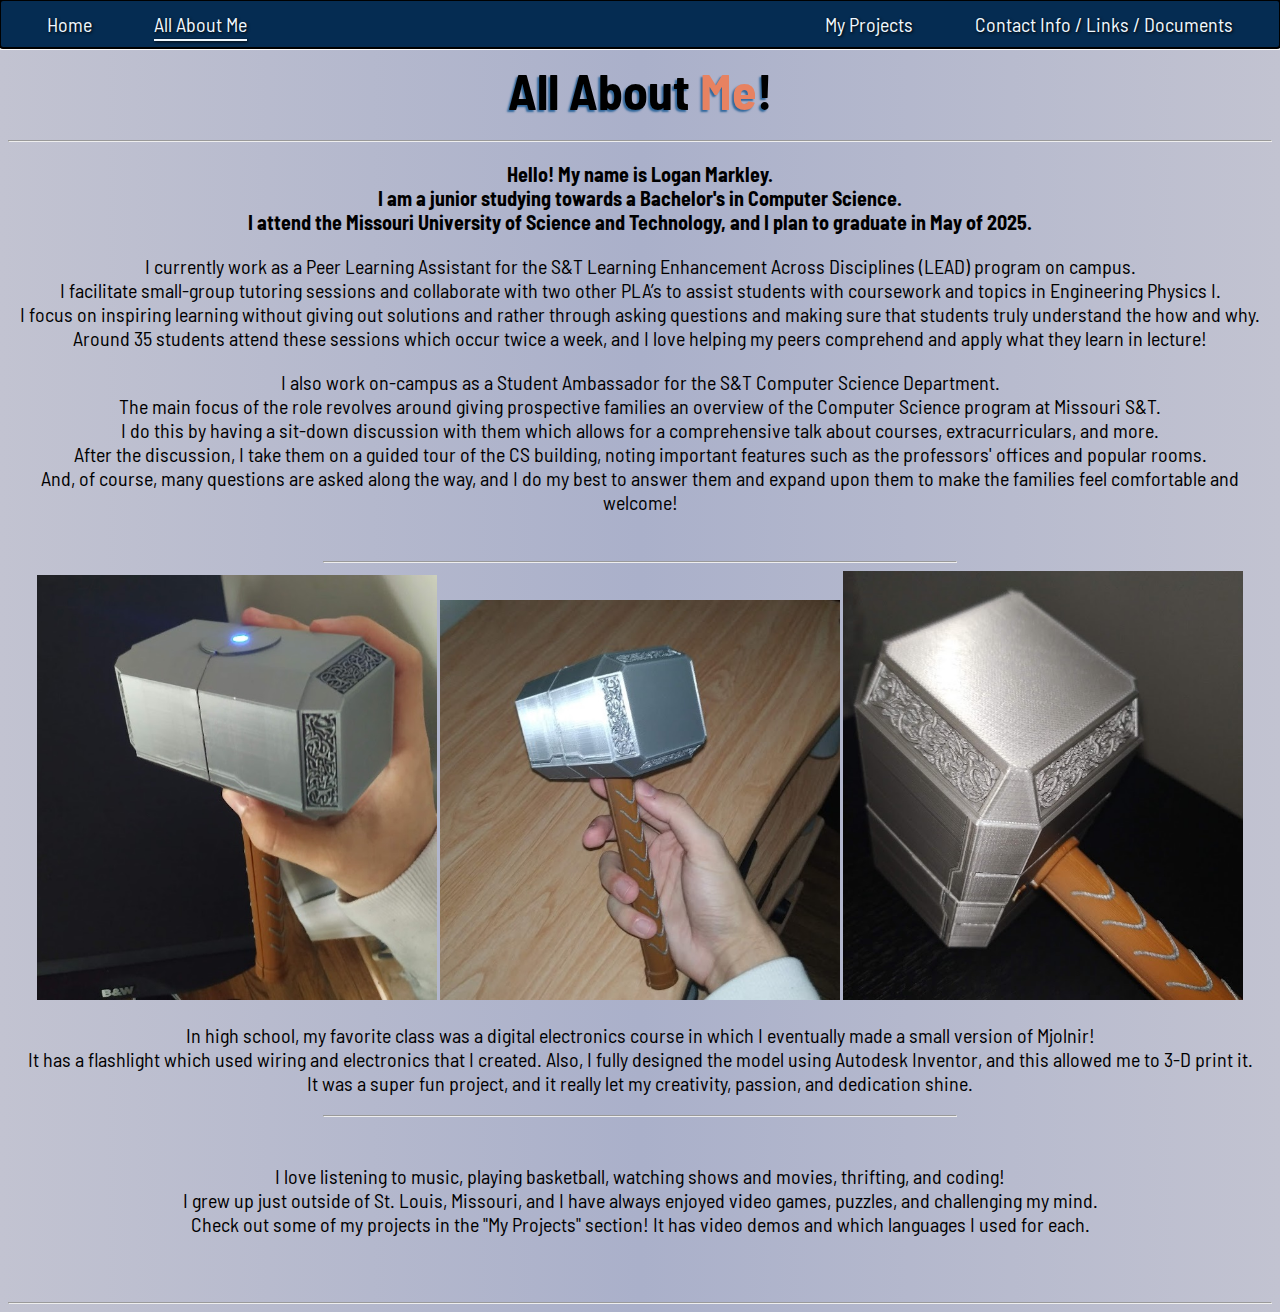
==== allAboutMe.html @ 52964c99 "Added Keyframes, gradient, etc." ====
<!--
About: All About Me page HTML file for my personal website!
Creator: Logan Markley
Start Date: 10/6/2022 (sophomore year of Missouri S&T)
-->

<!DOCTYPE html>

<html lang="en">
    <head>
        <title>All About Logan Markley</title>
        <meta charset="UTF-8">
        <meta name="keywords" content="Logan Markley, HTML, CSS, Logan Markley S&T, Logan Markley MST">
        <meta name="description" content="Logan Markley's Personal Website">
        <meta name="author" content="Logan Markley">
        <meta name="viewport" content="width=device-width, initial-scale=1.0">

        <link rel="stylesheet" href="main.css">
        <link rel="stylesheet" href="keyframes.css">

        <link rel="preconnect" href="https://fonts.googleapis.com">
        <link rel="preconnect" href="https://fonts.gstatic.com" crossorigin>
        <link href="https://fonts.googleapis.com/css2?family=Barlow+Semi+Condensed&display=swap" rel="stylesheet">
    </head>

    <body>
        <div class="navbar"> <!-- This div is for the top menu -->
            <a href="./index.html" style="margin-left:30px">Home</a>
            <a href="./allAboutMe.html" style="text-decoration: underline; text-underline-offset: 7px;">All About Me</a>
            <a href="./contactMe.html" style="float:right; margin-right:30px">Contact Info / Links / Documents</a>
            <a href="./myProjects.html" style="float:right;">My Projects</a>
        </div>

        <div>
            <h1 id="home" class="separateNavbar" style="animation: fadeIn 2000ms;">All About <span class="highlight">Me</span>!</h1> 
            <hr>
        </div>

        <div>
            <center>
                <p>
                    <strong>Hello! My name is Logan Markley.<br>I am a junior studying towards a Bachelor's in Computer Science.<br>
                    I attend the Missouri University of Science and Technology, and I plan to graduate in May of 2025.</strong>
                </p>

                <p>
                    I currently work as a Peer Learning Assistant for the S&T Learning Enhancement Across Disciplines (LEAD) program on campus.
                    <br>I facilitate small-group tutoring sessions and collaborate with two other PLA’s to assist students with coursework and topics in Engineering Physics I.
                    <br>I focus on inspiring learning without giving out solutions and rather through asking questions and making sure that students truly understand the how and why.
                    <br>Around 35 students attend these sessions which occur twice a week, and I love helping my peers comprehend and apply what they learn in lecture!
                </p>
                <p>
                    I also work on-campus as a Student Ambassador for the S&T Computer Science Department.
                    <br>The main focus of the role revolves around giving prospective families an overview of the Computer Science program at Missouri S&T.
                    <br>I do this by having a sit-down discussion with them which allows for a comprehensive talk about courses, extracurriculars, and more.
                    <br>After the discussion, I take them on a guided tour of the CS building, noting important features such as the professors' offices and popular rooms.
                    <br>And, of course, many questions are asked along the way, and I do my best to answer them and expand upon them to make the families feel comfortable and welcome!
                </p>

                <br>
                <hr style="width:50%">
                <img src="./Images/Mjolnir1.jpg" alt="3-D printed Mjolnir #1" width="400" height="auto" style="animation: slide-in-from-left 1000ms;">
                <img src="./Images/Mjolnir2.jpg" alt="3-D printed Mjolnir #2" width="400" height="auto" style="animation: slide-in-from-bottom 1000ms;">
                <img src="./Images/Mjolnir3.jpg" alt="3-D printed Mjolnir #3" width="400" height="auto" style="animation: slide-in-from-right 1000ms;">
                <p>
                    In high school, my favorite class was a digital electronics course in which I eventually made a small version of Mjolnir!
                    <br>It has a flashlight which used wiring and electronics that I created. Also, I fully designed the model using Autodesk Inventor, and this allowed me to 3-D print it.
                    <br>It was a super fun project, and it really let my creativity, passion, and dedication shine.
                </p>
                <hr style="width:50%">
            
                <br>
                <p>
                    I love listening to music, playing basketball, watching shows and movies, thrifting, and coding!
                    <br>I grew up just outside of St. Louis, Missouri, and I have always enjoyed video games, puzzles, and challenging my mind.
                    <br>Check out some of my projects in the "My Projects" section! It has video demos and which languages I used for each.
                </p>
                <br><br>
                <hr>
            </center>
        </div>
    </body>
</html>
---- main.css ----
/*
About: My main CSS file for my personal website!
Creator: Logan Markley
Start Date: 10/6/2022 (sophomore year of Missouri S&T)
*/

html{margin-left:0px; padding-left:0px;}

body {
    background-color: rgb(194, 195, 209);
    background-image: linear-gradient(90deg, rgb(194, 195, 209), rgb(170, 176, 202), rgb(194, 195, 209));
    font-family: 'Barlow Semi Condensed', sans-serif;
    overflow-x: hidden;
}

.navbar{
    z-index: 999;           /* makes sure that the navbar stays above everything else */
    overflow: hidden;
    background-color: rgb(5, 44, 82);
    position: fixed;
    top: 0;
    width: 100%;
    outline: auto;
    right:0;
}
.navbar a{
    font-size: 20px;
    float: left;
    display: block;
    text-align: center;
    padding: 9px 17px;
    margin-top: 3px;
    margin-bottom: 3px;
    margin-left: 14px;
    margin-right: 14px;
    color:aliceblue;
    border-radius: 5px;
    text-decoration: none;
    text-shadow: 1px 1px 3px rgb(0, 0, 0);
    transition: color 200ms, background-color 200ms, text-shadow 200ms;
}
.navbar a:hover{
    background-color: aliceblue;
    text-shadow: 1px 1px 3px rgb(71, 85, 111);
    color:black
}
.navbar a:active{
    background-color: rgb(43, 54, 66);
    transform: translateY(1px);
    color: aliceblue;
}

.indexMiniLinksDiv{
    font-size: 24px;
    font-style: italic;
    font-weight: bold;
    margin-top: 20px;
    margin-bottom: 10px;
    text-align: center;
}

.indexMiniLinksDiv a{
    transition: color 200ms;
    color: rgb(85, 129, 204);
    margin-left: 14px;
    margin-right: 14px;
}

.indexMiniLinksDiv a:hover{
    color: rgb(186, 148, 100);
}

.separateNavbar {margin-top: 60px;}

.list{text-align: center;}

.highlight{color: rgb(231, 130, 97);}

.suitImages{
    width: auto; 
    height: 370px;
    margin: 50px;
    margin-top: 0px;
}

.align{
    text-align: center;
    overflow:auto;
    position:relative;
}

.myProjectsScrollButtons{
    position: relative;
    top: -325px; 
    background-color: rgb(128, 151, 199);
    border-width: 1.5px;
    width: 50px;
    height: 50px;
    border-radius:40%;
    font-size: 23px;
    transition: color 200ms, background-color 200ms;
}

.myProjectsScrollButtons:hover{
    background-color: rgb(102, 178, 255);
}

.myProjectsScrollButtons:active{
    background-color: rgb(43, 54, 66);
    transform: translateY(2px);
    color: aliceblue;
}

.myProjectsGIFs{
    position: relative;
    height: 551px;
    max-width: 920px;
    width: auto;
    top: -609px;
}

.myProjectsLanguageImages{
    position: relative;
    width: auto;
    height: 60px;
    top: -590px;
    background-color: rgba(0, 0, 0, 0.185);
    border-radius: 30%;
    padding: 5px;
    margin-left: 15px;
    margin-top: 10px;
    opacity: 30%;
}

.smallText{font-size:small}

h1{
    text-align: center;
    font-size: 50px;
    margin-bottom: 20px;
    text-shadow: -2px 2px 2px rgb(49, 104, 156);
}

h2{
    font-size: 32px;
    text-shadow: -1px 2px 2px rgba(131, 79, 173, 0.575);
    padding-bottom: 5px;
}

.contactLinks{
    transition: color 200ms;
    color: rgb(85, 129, 204);
}

.contactLinks:hover{
    color: rgb(217, 174, 117);
}

.contactLinks:active{
    color: rgb(72, 59, 39);
}


p{
    font-size: 20px;
}

li{
    margin-bottom: 5px;
}
---- keyframes.css ----
/*
About: My CSS file for all keyframes in my personal website!
Creator: Logan Markley
Start Date: 10/6/2022 (sophomore year of Missouri S&T)
*/

@keyframes slide-in-from-left {
    from{
        transform: translateX(-150%);
        opacity: 0;
    }
    to{
        opacity: 1;
    }
}

@keyframes slide-in-from-right {
    from{
        transform: translateX(150%);
        opacity: 0;
    }
    to{
        opacity: 1;
    }
}

@keyframes slide-in-from-bottom {
    from{
        transform: translateY(170%);
        opacity: 0;
    }
    to{
        transform: translateY(0%);
        opacity: 1;
    }
}

@keyframes fadeIn {
    from{
        opacity: 0;
    }
    to{
        opacity: 1;
    }
}
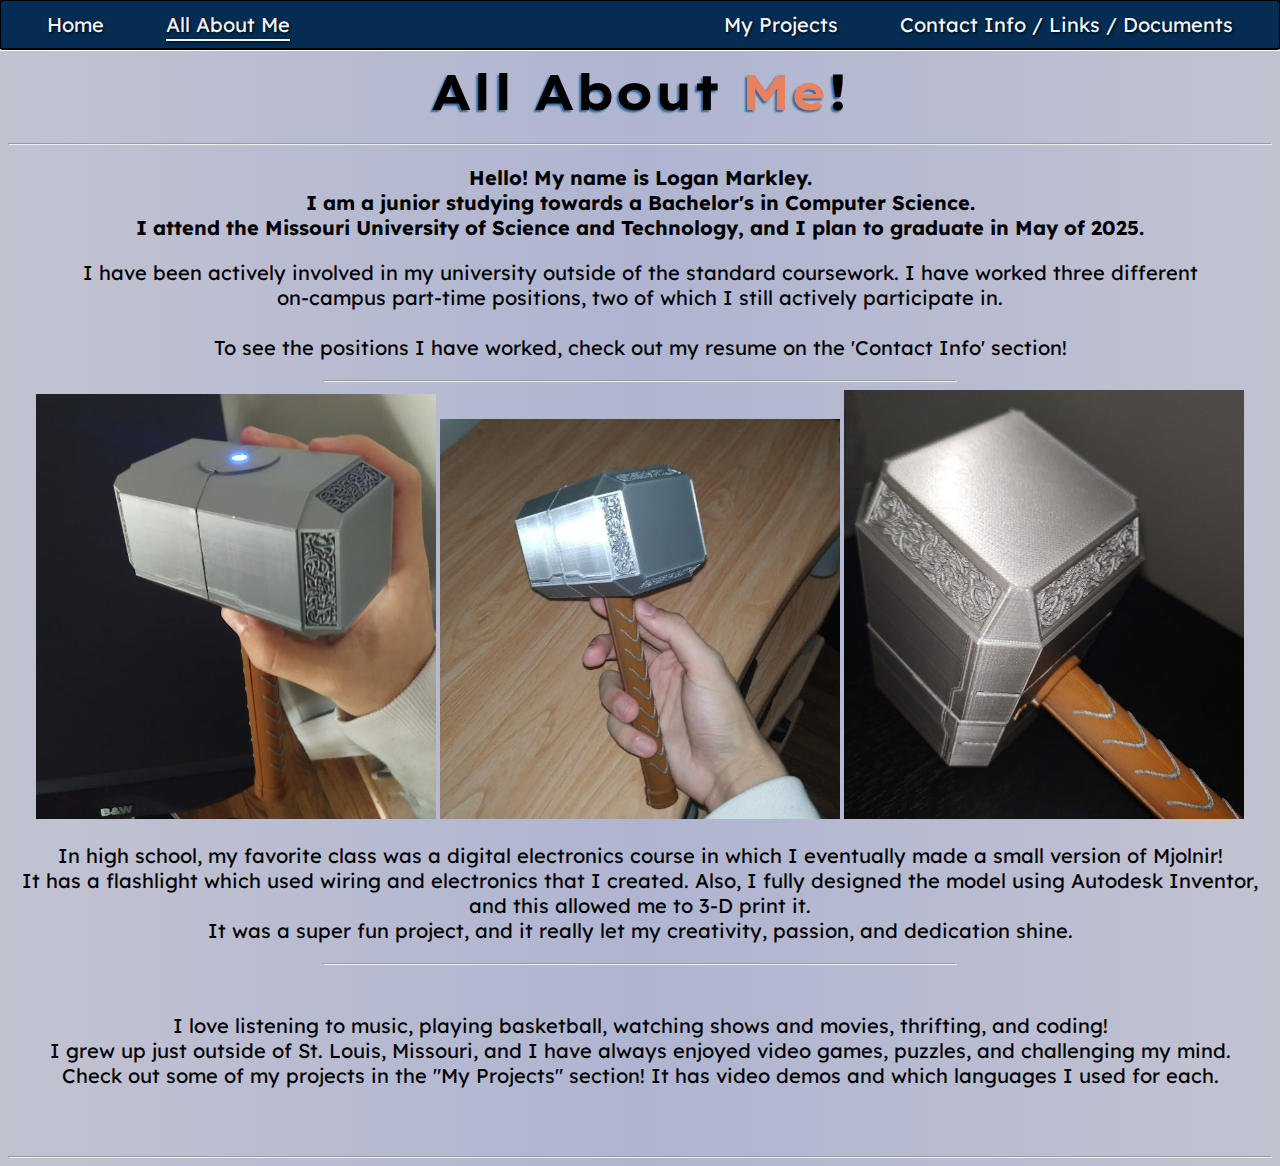
==== commit f936f74e: "changed font and reworded aboutMe" ====
--- a/allAboutMe.html
+++ b/allAboutMe.html
@@ -20,7 +20,7 @@
 
         <link rel="preconnect" href="https://fonts.googleapis.com">
         <link rel="preconnect" href="https://fonts.gstatic.com" crossorigin>
-        <link href="https://fonts.googleapis.com/css2?family=Barlow+Semi+Condensed&display=swap" rel="stylesheet">
+        <link href="https://fonts.googleapis.com/css2?family=Barlow+Semi+Condensed&family=Lexend+Deca:wght@100..900&family=Lexend+Exa:wght@100..900&display=swap" rel="stylesheet">
     </head>
 
     <body>
@@ -32,7 +32,7 @@
         </div>
 
         <div>
-            <h1 id="home" class="separateNavbar" style="animation: fadeIn 2000ms;">All About <span class="highlight">Me</span>!</h1> 
+            <h1 id="home" class="separateNavbar" style="animation: fadeIn 1500ms;">All About <span class="highlight">Me</span>!</h1> 
             <hr>
         </div>
 
@@ -44,24 +44,14 @@
                 </p>
 
                 <p>
-                    I currently work as a Peer Learning Assistant for the S&T Learning Enhancement Across Disciplines (LEAD) program on campus.
-                    <br>I facilitate small-group tutoring sessions and collaborate with two other PLA’s to assist students with coursework and topics in Engineering Physics I.
-                    <br>I focus on inspiring learning without giving out solutions and rather through asking questions and making sure that students truly understand the how and why.
-                    <br>Around 35 students attend these sessions which occur twice a week, and I love helping my peers comprehend and apply what they learn in lecture!
-                </p>
-                <p>
-                    I also work on-campus as a Student Ambassador for the S&T Computer Science Department.
-                    <br>The main focus of the role revolves around giving prospective families an overview of the Computer Science program at Missouri S&T.
-                    <br>I do this by having a sit-down discussion with them which allows for a comprehensive talk about courses, extracurriculars, and more.
-                    <br>After the discussion, I take them on a guided tour of the CS building, noting important features such as the professors' offices and popular rooms.
-                    <br>And, of course, many questions are asked along the way, and I do my best to answer them and expand upon them to make the families feel comfortable and welcome!
-                </p>
+                    I have been actively involved in my university outside of the standard coursework. I have worked three different<br>
+                    on-campus part-time positions, two of which I still actively participate in.<br>
+                    <br>To see the positions I have worked, check out my resume on the 'Contact Info' section!
 
-                <br>
                 <hr style="width:50%">
-                <img src="./Images/Mjolnir1.jpg" alt="3-D printed Mjolnir #1" width="400" height="auto" style="animation: slide-in-from-left 1000ms;">
-                <img src="./Images/Mjolnir2.jpg" alt="3-D printed Mjolnir #2" width="400" height="auto" style="animation: slide-in-from-bottom 1000ms;">
-                <img src="./Images/Mjolnir3.jpg" alt="3-D printed Mjolnir #3" width="400" height="auto" style="animation: slide-in-from-right 1000ms;">
+                <img src="./Images/Mjolnir1.jpg" alt="3-D printed Mjolnir #1" width="400" height="auto" style="animation: slide-in-from-left 1000ms ease-in-out;">
+                <img src="./Images/Mjolnir2.jpg" alt="3-D printed Mjolnir #2" width="400" height="auto" style="animation: slide-in-from-bottom 1000ms ease-in-out;">
+                <img src="./Images/Mjolnir3.jpg" alt="3-D printed Mjolnir #3" width="400" height="auto" style="animation: slide-in-from-right 1000ms ease-in-out;">
                 <p>
                     In high school, my favorite class was a digital electronics course in which I eventually made a small version of Mjolnir!
                     <br>It has a flashlight which used wiring and electronics that I created. Also, I fully designed the model using Autodesk Inventor, and this allowed me to 3-D print it.
--- a/main.css
+++ b/main.css
@@ -8,8 +8,9 @@
 
 body {
     background-color: rgb(194, 195, 209);
-    background-image: linear-gradient(90deg, rgb(194, 195, 209), rgb(170, 176, 202), rgb(194, 195, 209));
-    font-family: 'Barlow Semi Condensed', sans-serif;
+    background-image: linear-gradient(90deg, rgb(194, 195, 209), rgb(175, 181, 209), rgb(194, 195, 209));
+    /* font-family: 'Barlow Semi Condensed', sans-serif; */
+    font-family: Lexend Deca, sans-serif;
     overflow-x: hidden;
 }
 
@@ -61,16 +62,19 @@
 
 .indexMiniLinksDiv a{
     transition: color 200ms;
-    color: rgb(85, 129, 204);
+    color: rgb(42, 62, 96);
     margin-left: 14px;
     margin-right: 14px;
 }
 
 .indexMiniLinksDiv a:hover{
-    color: rgb(186, 148, 100);
+    color: rgb(186, 163, 100);
 }
 
-.separateNavbar {margin-top: 60px;}
+.separateNavbar {
+    margin-top: 60px;
+    font-family: Lexend Exa, sans-serif;
+} 
 
 .list{text-align: center;}
 
@@ -91,18 +95,20 @@
 
 .myProjectsScrollButtons{
     position: relative;
-    top: -325px; 
     background-color: rgb(128, 151, 199);
+    margin-left: 30px;
+    margin-right: 30px;
     border-width: 1.5px;
-    width: 50px;
-    height: 50px;
-    border-radius:40%;
-    font-size: 23px;
+    width: 40px;
+    height: 40px;
+    border-radius: 100%;
+    font-size: 20px;
     transition: color 200ms, background-color 200ms;
 }
 
 .myProjectsScrollButtons:hover{
     background-color: rgb(102, 178, 255);
+    cursor: pointer
 }
 
 .myProjectsScrollButtons:active{
@@ -116,19 +122,18 @@
     height: 551px;
     max-width: 920px;
     width: auto;
-    top: -609px;
+    border: 4px solid rgb(50, 64, 71);
 }
 
 .myProjectsLanguageImages{
-    position: relative;
     width: auto;
     height: 60px;
-    top: -590px;
     background-color: rgba(0, 0, 0, 0.185);
     border-radius: 30%;
     padding: 5px;
     margin-left: 15px;
-    margin-top: 10px;
+    margin-top: 24px;
+    margin-bottom: 19px;
     opacity: 30%;
 }
 
--- a/keyframes.css
+++ b/keyframes.css
@@ -42,4 +42,13 @@
     to{
         opacity: 1;
     }
+}
+
+@keyframes yellowShadow {
+    from{
+        text-shadow: 0;
+    }
+    to{
+        text-shadow: 0px 0px 5px rgba(255, 224, 46, 0.7);
+    }
 }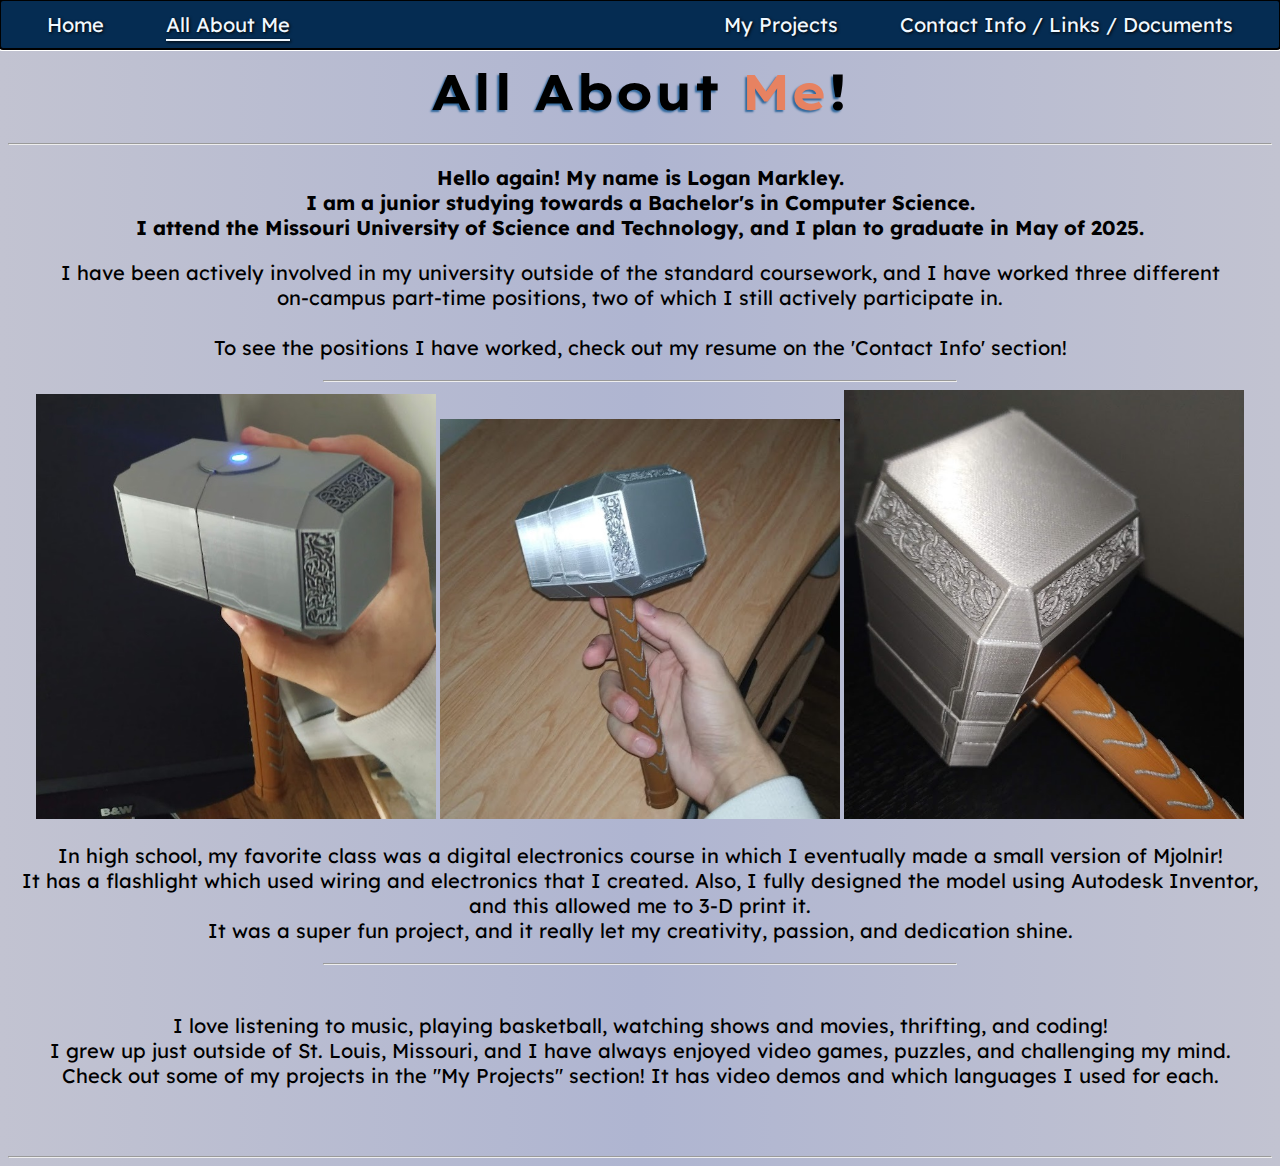
==== commit 349f82ce: "update wording and changed animations" ====
--- a/allAboutMe.html
+++ b/allAboutMe.html
@@ -32,19 +32,19 @@
         </div>
 
         <div>
-            <h1 id="home" class="separateNavbar" style="animation: fadeIn 1500ms;">All About <span class="highlight">Me</span>!</h1> 
+            <h1 id="home" class="separateNavbar">All About <span class="highlight">Me</span>!</h1> 
             <hr>
         </div>
 
         <div>
             <center>
                 <p>
-                    <strong>Hello! My name is Logan Markley.<br>I am a junior studying towards a Bachelor's in Computer Science.<br>
+                    <strong>Hello again! My name is Logan Markley.<br>I am a junior studying towards a Bachelor's in Computer Science.<br>
                     I attend the Missouri University of Science and Technology, and I plan to graduate in May of 2025.</strong>
                 </p>
 
                 <p>
-                    I have been actively involved in my university outside of the standard coursework. I have worked three different<br>
+                    I have been actively involved in my university outside of the standard coursework, and I have worked three different<br>
                     on-campus part-time positions, two of which I still actively participate in.<br>
                     <br>To see the positions I have worked, check out my resume on the 'Contact Info' section!
 
--- a/main.css
+++ b/main.css
@@ -74,6 +74,7 @@
 .separateNavbar {
     margin-top: 60px;
     font-family: Lexend Exa, sans-serif;
+    animation: fadeIn 1000ms ease-in;
 } 
 
 .list{text-align: center;}
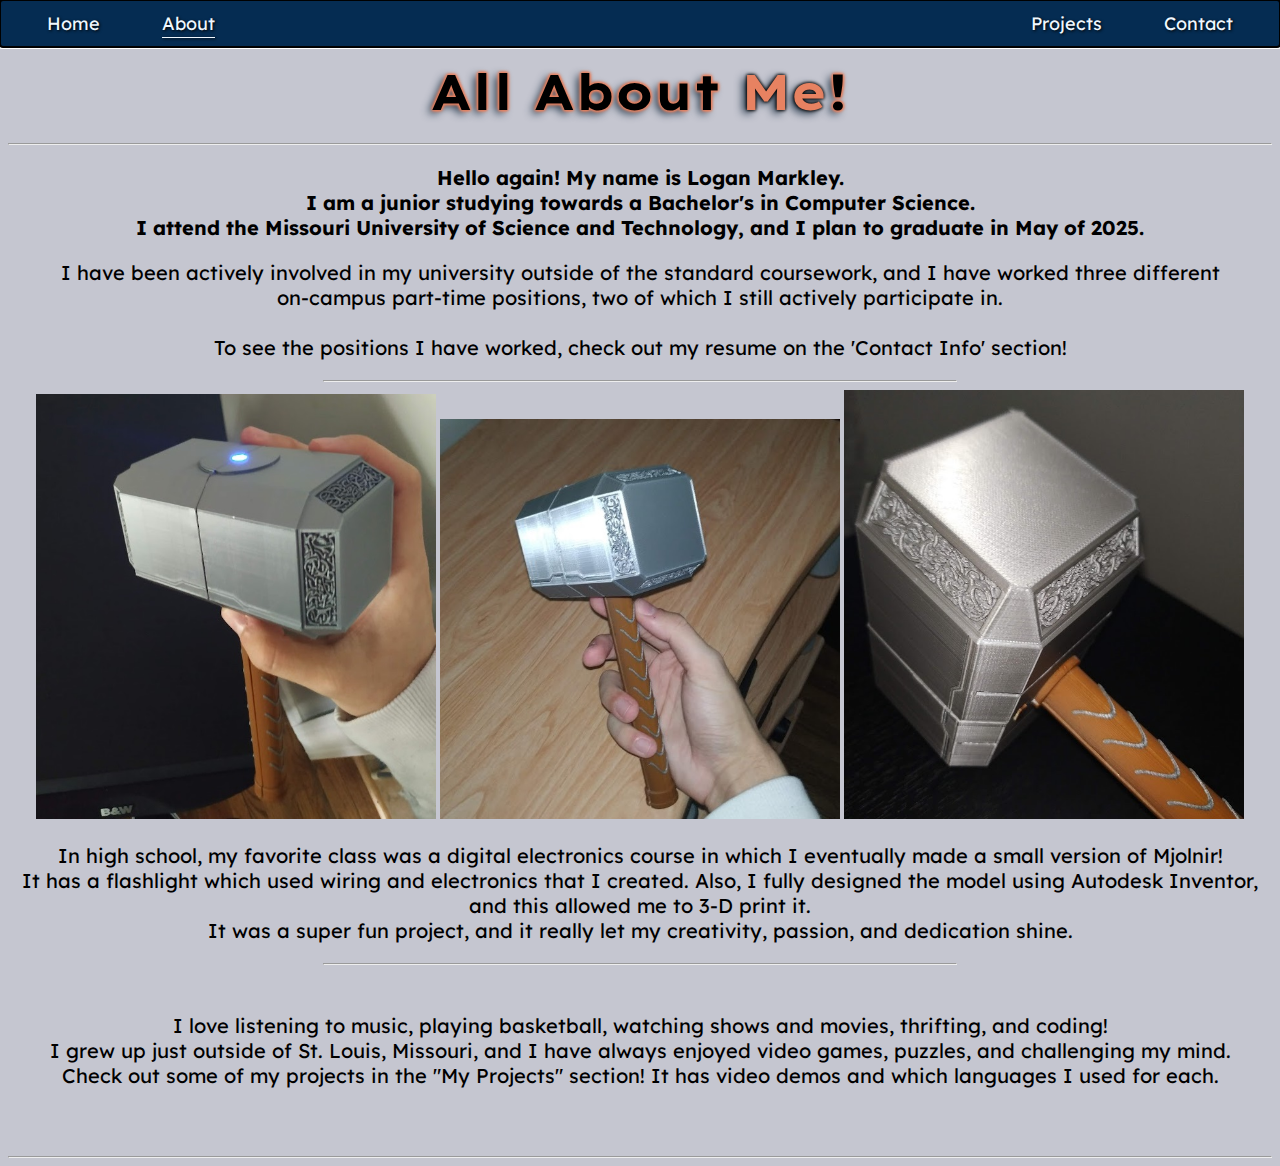
==== commit 2ca9d3e5: "simplify navbar, remove resume, change styles" ====
--- a/allAboutMe.html
+++ b/allAboutMe.html
@@ -26,9 +26,9 @@
     <body>
         <div class="navbar"> <!-- This div is for the top menu -->
             <a href="./index.html" style="margin-left:30px">Home</a>
-            <a href="./allAboutMe.html" style="text-decoration: underline; text-underline-offset: 7px;">All About Me</a>
-            <a href="./contactMe.html" style="float:right; margin-right:30px">Contact Info / Links / Documents</a>
-            <a href="./myProjects.html" style="float:right;">My Projects</a>
+            <a href="./allAboutMe.html" style="text-decoration: underline; text-underline-offset: 7px;">About</a>
+            <a href="./contactMe.html" style="float:right; margin-right:30px">Contact</a>
+            <a href="./myProjects.html" style="float:right;">Projects</a>
         </div>
 
         <div>
--- a/main.css
+++ b/main.css
@@ -4,14 +4,11 @@
 Start Date: 10/6/2022 (sophomore year of Missouri S&T)
 */
 
-html{margin-left:0px; padding-left:0px;}
+html{margin-left:0px; padding-left:0px; scroll-behavior: smooth;}
 
 body {
-    background-color: rgb(194, 195, 209);
-    background-image: linear-gradient(90deg, rgb(194, 195, 209), rgb(175, 181, 209), rgb(194, 195, 209));
-    /* font-family: 'Barlow Semi Condensed', sans-serif; */
+    background-color: #C5C6D0;
     font-family: Lexend Deca, sans-serif;
-    overflow-x: hidden;
 }
 
 .navbar{
@@ -23,9 +20,11 @@
     width: 100%;
     outline: auto;
     right:0;
-}
-.navbar a{
-    font-size: 20px;
+    /* left:-1vw; */
+}
+
+.navbar a{      /* for the nav bar buttons */
+    font-size: 18px;
     float: left;
     display: block;
     text-align: center;
@@ -55,7 +54,6 @@
     font-size: 24px;
     font-style: italic;
     font-weight: bold;
-    margin-top: 20px;
     margin-bottom: 10px;
     text-align: center;
 }
@@ -71,6 +69,10 @@
     color: rgb(186, 163, 100);
 }
 
+.indexFlexBox {
+    display: flex;
+}
+
 .separateNavbar {
     margin-top: 60px;
     font-family: Lexend Exa, sans-serif;
@@ -79,7 +81,15 @@
 
 .list{text-align: center;}
 
-.highlight{color: rgb(231, 130, 97);}
+.highlight{
+    color: rgb(231, 130, 97);
+    text-shadow: 
+        -1px -1px 3px rgba(0, 0, 0, 0.5),  
+        1px -1px 3px rgba(0, 0, 0, 0.5),
+        -1px  1px 3px rgba(0, 0, 0, 0.5),
+        1px  1px 3px rgba(0, 0, 0, 0.5), /* Apply multiple shadows with 50% opacity black */
+        -4px 3px 8px rgb(29, 49, 68);
+}
 
 .suitImages{
     width: auto; 
@@ -144,7 +154,13 @@
     text-align: center;
     font-size: 50px;
     margin-bottom: 20px;
-    text-shadow: -2px 2px 2px rgb(49, 104, 156);
+    /* text-shadow: -2px 2px 10px rgb(29, 49, 68); */
+    text-shadow: 
+        -1px -1px 3px rgb(231, 130, 97),  
+        1px -1px 3px rgb(231, 130, 97),
+        -1px  1px 3px rgb(231, 130, 97),
+        1px  1px 3px rgb(231, 130, 97), /* Apply multiple shadows with 50% opacity black */
+        -4px 3px 8px rgb(29, 49, 68);
 }
 
 h2{
@@ -173,4 +189,20 @@
 
 li{
     margin-bottom: 5px;
+}
+
+@media screen and (max-width: 523px) {
+    .navbar {
+        display: flex;
+        justify-content: space-evenly;
+        align-items: center;
+        width: 100%;
+    }
+
+    .navbar a {
+        float: none;
+        display: flex;
+        margin-left: 2px !important;
+        margin-right: 2px !important;
+    }
 }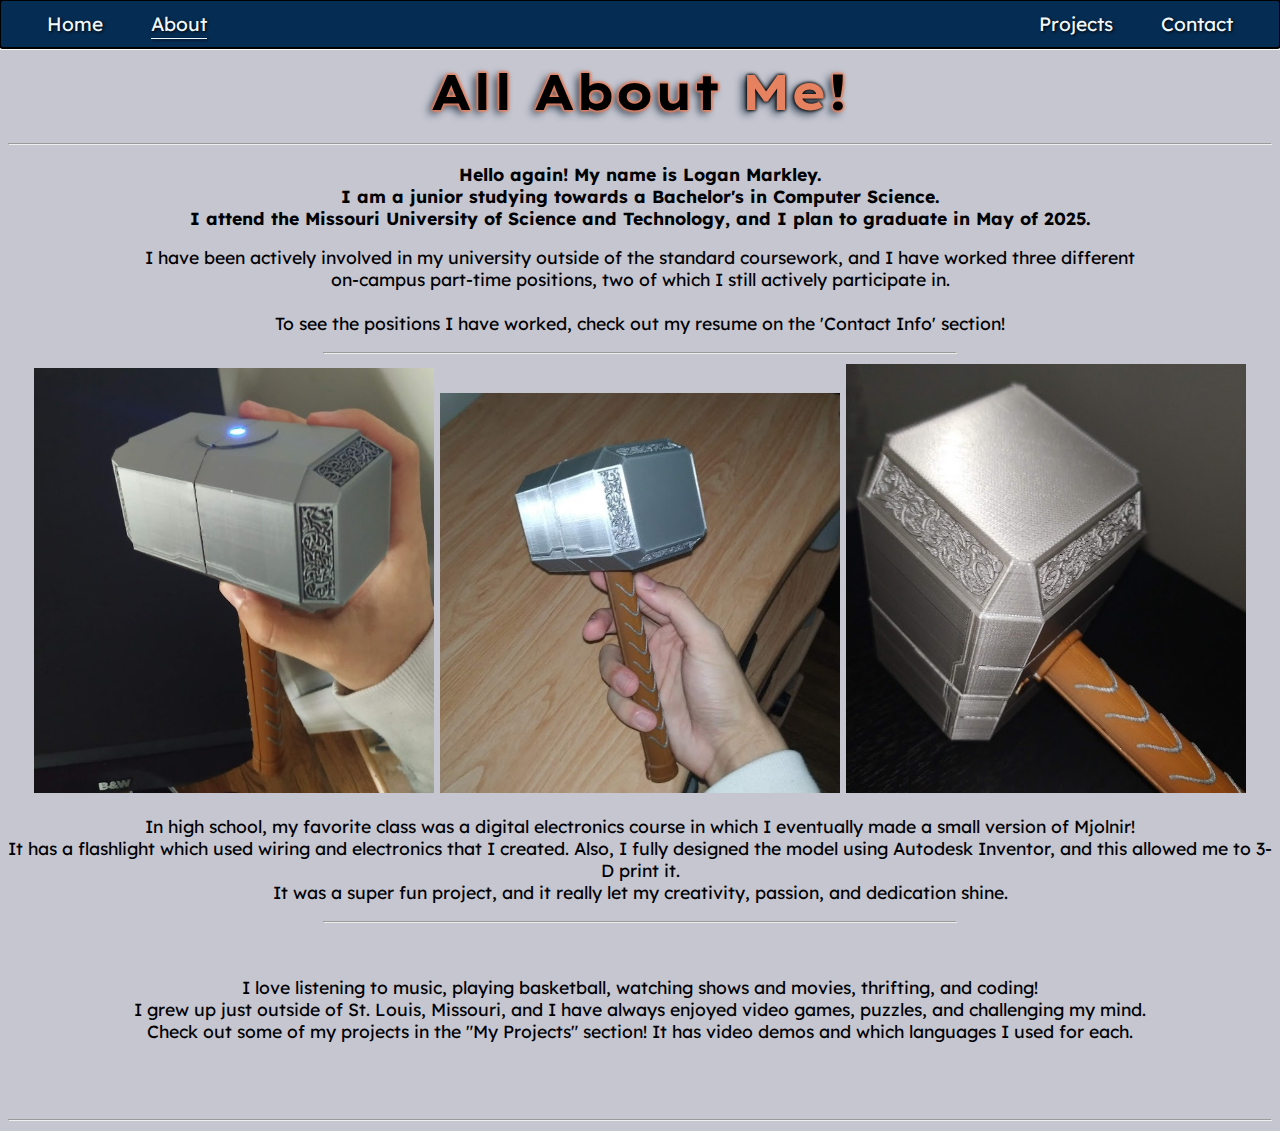
==== commit 6c18a877: "added some media queries, changed navbar" ====
--- a/allAboutMe.html
+++ b/allAboutMe.html
@@ -25,10 +25,10 @@
 
     <body>
         <div class="navbar"> <!-- This div is for the top menu -->
-            <a href="./index.html" style="margin-left:30px">Home</a>
+            <a href="./index.html">Home</a>
             <a href="./allAboutMe.html" style="text-decoration: underline; text-underline-offset: 7px;">About</a>
-            <a href="./contactMe.html" style="float:right; margin-right:30px">Contact</a>
-            <a href="./myProjects.html" style="float:right;">Projects</a>
+            <a href="./myProjects.html">Projects</a>
+            <a href="./contactMe.html">Contact</a>
         </div>
 
         <div>
@@ -49,9 +49,9 @@
                     <br>To see the positions I have worked, check out my resume on the 'Contact Info' section!
 
                 <hr style="width:50%">
-                <img src="./Images/Mjolnir1.jpg" alt="3-D printed Mjolnir #1" width="400" height="auto" style="animation: slide-in-from-left 1000ms ease-in-out;">
-                <img src="./Images/Mjolnir2.jpg" alt="3-D printed Mjolnir #2" width="400" height="auto" style="animation: slide-in-from-bottom 1000ms ease-in-out;">
-                <img src="./Images/Mjolnir3.jpg" alt="3-D printed Mjolnir #3" width="400" height="auto" style="animation: slide-in-from-right 1000ms ease-in-out;">
+                <img src="./Images/Mjolnir1.jpg" class="image" alt="3-D printed Mjolnir #1" width="400" height="auto" style="animation: slide-in-from-left 1000ms ease-in-out;">
+                <img src="./Images/Mjolnir2.jpg" class="image" alt="3-D printed Mjolnir #2" width="400" height="auto" style="animation: slide-in-from-bottom 1000ms ease-in-out;">
+                <img src="./Images/Mjolnir3.jpg" class="image" alt="3-D printed Mjolnir #3" width="400" height="auto" style="animation: slide-in-from-right 1000ms ease-in-out;">
                 <p>
                     In high school, my favorite class was a digital electronics course in which I eventually made a small version of Mjolnir!
                     <br>It has a flashlight which used wiring and electronics that I created. Also, I fully designed the model using Autodesk Inventor, and this allowed me to 3-D print it.
--- a/main.css
+++ b/main.css
@@ -9,6 +9,8 @@
 body {
     background-color: #C5C6D0;
     font-family: Lexend Deca, sans-serif;
+    font-size: 1.25rem;
+    overflow-x: hidden;
 }
 
 .navbar{
@@ -16,29 +18,41 @@
     overflow: hidden;
     background-color: rgb(5, 44, 82);
     position: fixed;
+    left: 0;
     top: 0;
-    width: 100%;
+    width: 100vw;
     outline: auto;
-    right:0;
-    /* left:-1vw; */
+    display: flex;
+}
+
+.navbar a:first-child {
+    margin-left: 30px;
+}
+
+.navbar a:last-child {
+    margin-right: 30px;
+}
+
+.navbar a:nth-child(2) {
+    margin-right: auto;
 }
 
 .navbar a{      /* for the nav bar buttons */
-    font-size: 18px;
-    float: left;
+    font-size: 1.2rem;
     display: block;
     text-align: center;
     padding: 9px 17px;
     margin-top: 3px;
     margin-bottom: 3px;
-    margin-left: 14px;
-    margin-right: 14px;
+    margin-left: 7px;
+    margin-right: 7px;
     color:aliceblue;
     border-radius: 5px;
     text-decoration: none;
     text-shadow: 1px 1px 3px rgb(0, 0, 0);
     transition: color 200ms, background-color 200ms, text-shadow 200ms;
 }
+
 .navbar a:hover{
     background-color: aliceblue;
     text-shadow: 1px 1px 3px rgb(71, 85, 111);
@@ -91,9 +105,13 @@
         -4px 3px 8px rgb(29, 49, 68);
 }
 
+.image{
+    max-width: 80vw;
+}
+
 .suitImages{
+    height: 370px;
     width: auto; 
-    height: 370px;
     margin: 50px;
     margin-top: 0px;
 }
@@ -164,9 +182,10 @@
 }
 
 h2{
-    font-size: 32px;
+    font-size: 1.4rem;
     text-shadow: -1px 2px 2px rgba(131, 79, 173, 0.575);
     padding-bottom: 5px;
+    text-align: center;
 }
 
 .contactLinks{
@@ -184,25 +203,35 @@
 
 
 p{
-    font-size: 20px;
+    font-size: 1.1rem;
 }
 
 li{
     margin-bottom: 5px;
 }
 
-@media screen and (max-width: 523px) {
+@media screen and (max-width: 540px) {
     .navbar {
         display: flex;
-        justify-content: space-evenly;
+        justify-content: center;
         align-items: center;
-        width: 100%;
-    }
-
-    .navbar a {
-        float: none;
-        display: flex;
+    }
+
+    .navbar a{
         margin-left: 2px !important;
         margin-right: 2px !important;
-    }
+        display: inline;
+    }
+
+    .separateNavbar {
+        font-size: 9vw;
+    }
+
+    #home h1 {
+        font-size: .5rem;
+    }
+    /* .image {
+        max-width: 90vw;
+        max-height: 90svh;
+    } */
 }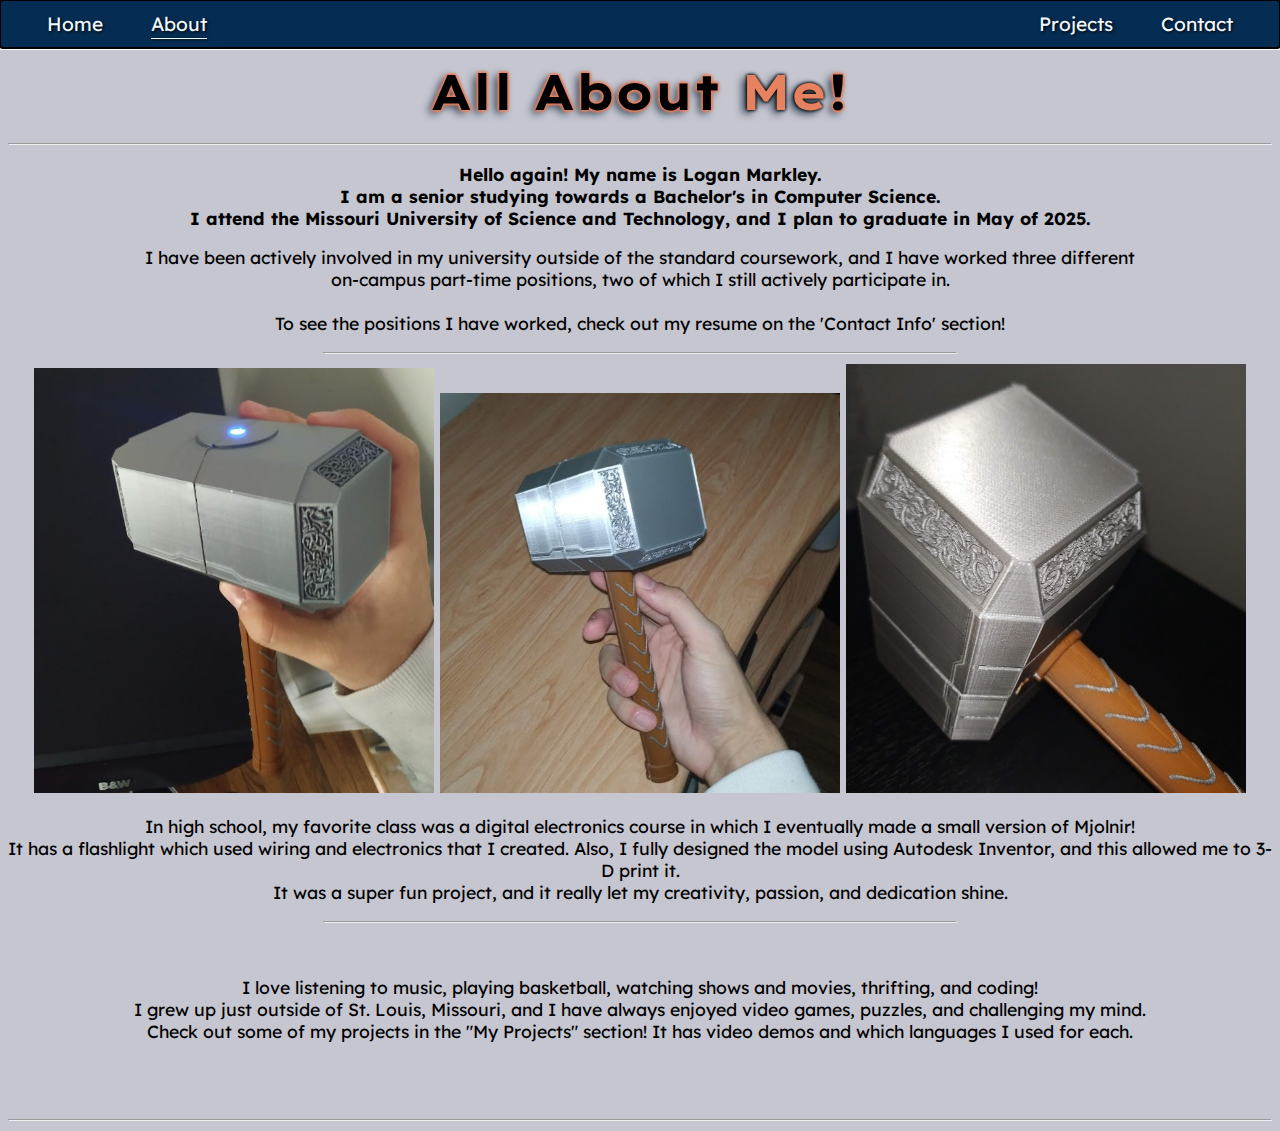
==== commit cd6083e6: "senior year update" ====
--- a/allAboutMe.html
+++ b/allAboutMe.html
@@ -39,7 +39,7 @@
         <div>
             <center>
                 <p>
-                    <strong>Hello again! My name is Logan Markley.<br>I am a junior studying towards a Bachelor's in Computer Science.<br>
+                    <strong>Hello again! My name is Logan Markley.<br>I am a senior studying towards a Bachelor's in Computer Science.<br>
                     I attend the Missouri University of Science and Technology, and I plan to graduate in May of 2025.</strong>
                 </p>
 
--- a/main.css
+++ b/main.css
@@ -131,6 +131,7 @@
     width: 40px;
     height: 40px;
     border-radius: 100%;
+    line-height: 0;
     font-size: 20px;
     transition: color 200ms, background-color 200ms;
 }
@@ -166,13 +167,10 @@
     opacity: 30%;
 }
 
-.smallText{font-size:small}
-
 h1{
     text-align: center;
     font-size: 50px;
     margin-bottom: 20px;
-    /* text-shadow: -2px 2px 10px rgb(29, 49, 68); */
     text-shadow: 
         -1px -1px 3px rgb(231, 130, 97),  
         1px -1px 3px rgb(231, 130, 97),
@@ -206,32 +204,94 @@
     font-size: 1.1rem;
 }
 
-li{
-    margin-bottom: 5px;
-}
-
-@media screen and (max-width: 540px) {
+@media screen and (max-width: 1250px) {
+    #smallSmileImg {
+        display: none;
+    }
+
+    #homePageTextDiv {
+        margin-right: 5vw;
+        margin-left: 5vw;
+    }
+
+    #hrSeparatingIndexPage {
+        margin-right: 5vw;
+        margin-left:5vw;
+    }
+}
+
+@media screen and (max-width: 1000px) {
+    #teethSmileImg {
+        display: none;
+    }
+}
+
+@media screen and (max-width: 900px) {
+    #gifsDiv div{
+        max-height: 60svh !important;
+        max-width: 94vw !important;
+        height: auto !important;
+    }
+
+    .myProjectsGIFs {
+        max-height: 60svh !important;
+        max-width: 94vw !important;
+        height: auto !important;
+    }
+
+    .myProjectsLanguageImages {
+        width: 7vw !important;
+        height: auto !important;
+        margin-left: 5px !important;
+    }
+
+    #langsUtilized{
+        font-size: 12px !important;
+        text-decoration: none !important;
+    }
+}
+
+@media screen and (max-width: 650px) {
+    p {
+        font-size: 12px !important;
+    }
+
     .navbar {
         display: flex;
-        justify-content: center;
-        align-items: center;
+        justify-content: space-evenly;
     }
 
     .navbar a{
         margin-left: 2px !important;
         margin-right: 2px !important;
         display: inline;
+        font-size: 14px;
     }
 
     .separateNavbar {
-        font-size: 9vw;
+        font-size: 8vw;
     }
 
     #home h1 {
         font-size: .5rem;
     }
-    /* .image {
-        max-width: 90vw;
-        max-height: 90svh;
-    } */
+
+    #MSTLogo {
+        width: 50vw;
+        margin-top: 14px !important;
+    }
+
+    .suitImages {
+        display: none;
+    }
+
+    .indexMiniLinksDiv {
+        align-items: center;
+        justify-content: center;
+        font-size: 3.5vw;
+    }
+
+    #firstParagraph div{
+        margin-top: 15px !important;
+    }
 }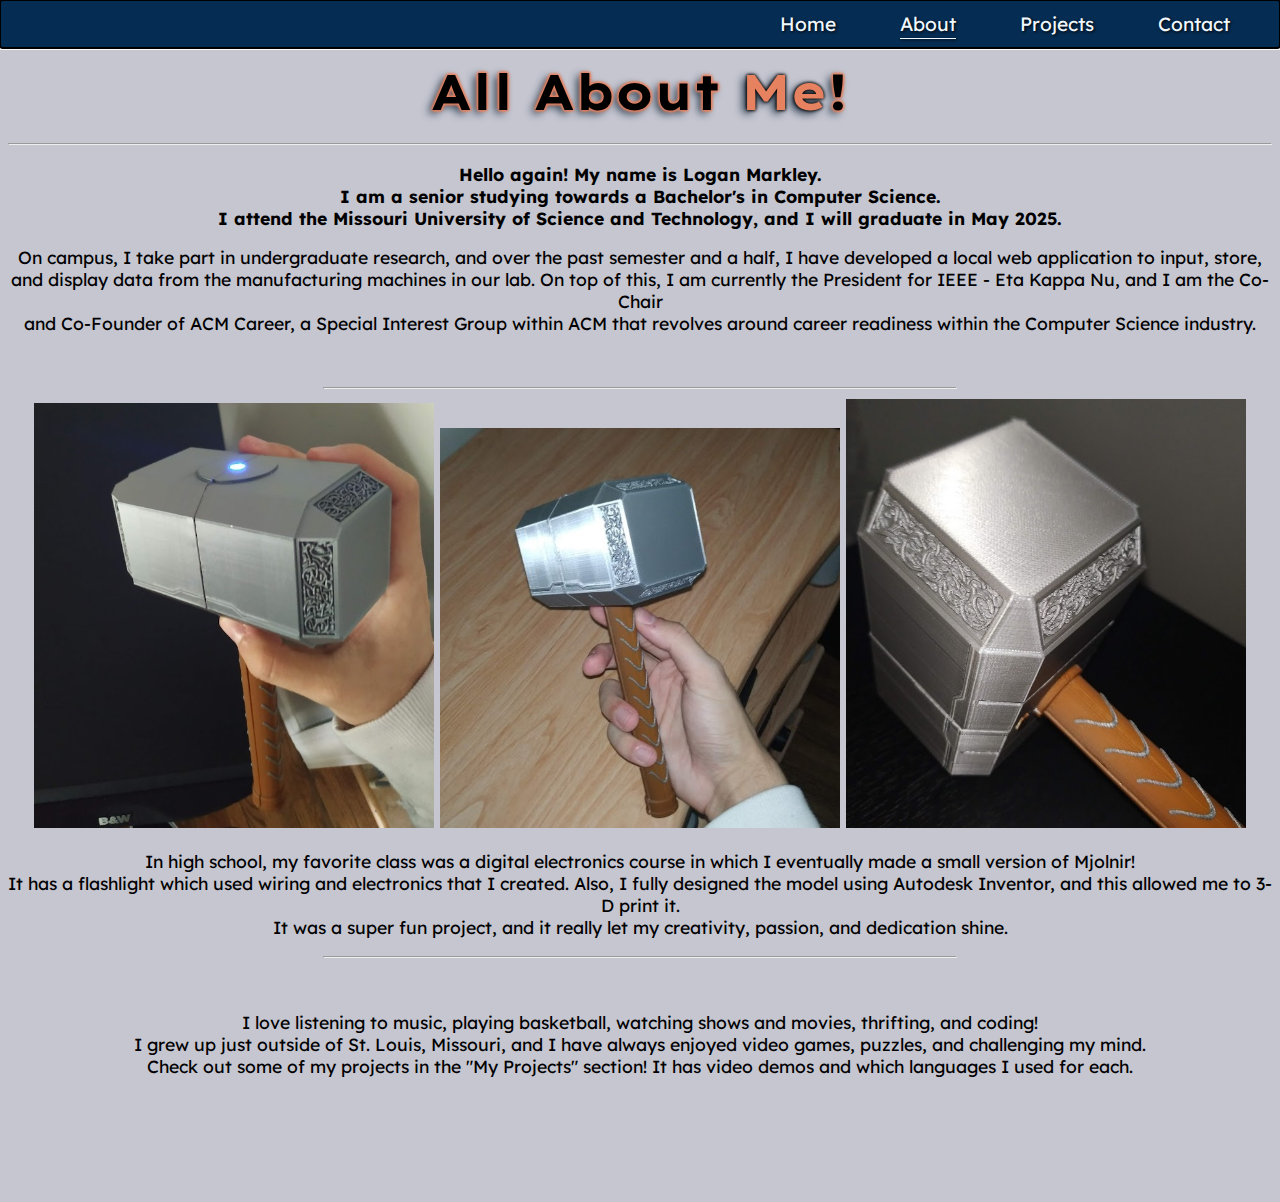
==== commit 588a7fb2: "update descriptions and navbar" ====
--- a/allAboutMe.html
+++ b/allAboutMe.html
@@ -40,13 +40,16 @@
             <center>
                 <p>
                     <strong>Hello again! My name is Logan Markley.<br>I am a senior studying towards a Bachelor's in Computer Science.<br>
-                    I attend the Missouri University of Science and Technology, and I plan to graduate in May of 2025.</strong>
+                    I attend the Missouri University of Science and Technology, and I will graduate in May 2025.</strong>
                 </p>
 
                 <p>
-                    I have been actively involved in my university outside of the standard coursework, and I have worked three different<br>
-                    on-campus part-time positions, two of which I still actively participate in.<br>
-                    <br>To see the positions I have worked, check out my resume on the 'Contact Info' section!
+                    On campus, I take part in undergraduate research, and over the past semester and a half, I have developed a local web application to input, store,<br>
+                    and display data from the manufacturing machines in our lab. On top of this, I am currently the President for IEEE - Eta Kappa Nu, and I am the Co-Chair<br>
+                    and Co-Founder of ACM Career, a Special Interest Group within ACM that revolves around career readiness within the Computer Science industry.
+                </p>
+
+                <br>
 
                 <hr style="width:50%">
                 <img src="./Images/Mjolnir1.jpg" class="image" alt="3-D printed Mjolnir #1" width="400" height="auto" style="animation: slide-in-from-left 1000ms ease-in-out;">
@@ -65,8 +68,8 @@
                     <br>I grew up just outside of St. Louis, Missouri, and I have always enjoyed video games, puzzles, and challenging my mind.
                     <br>Check out some of my projects in the "My Projects" section! It has video demos and which languages I used for each.
                 </p>
-                <br><br>
-                <hr>
+
+                <br><br><br><br>
             </center>
         </div>
     </body>
--- a/main.css
+++ b/main.css
@@ -25,27 +25,31 @@
     display: flex;
 }
 
+.navbar img {
+    height: 1.6rem;
+    width: auto;
+    margin-right: auto;
+    justify-self: center;
+    align-self: center;
+}
+
 .navbar a:first-child {
-    margin-left: 30px;
+    margin-left: auto;
 }
 
 .navbar a:last-child {
     margin-right: 30px;
-}
-
-.navbar a:nth-child(2) {
-    margin-right: auto;
 }
 
 .navbar a{      /* for the nav bar buttons */
     font-size: 1.2rem;
     display: block;
     text-align: center;
-    padding: 9px 17px;
+    padding: 9px 20px;
     margin-top: 3px;
     margin-bottom: 3px;
-    margin-left: 7px;
-    margin-right: 7px;
+    margin-left: 12px;
+    margin-right: 12px;
     color:aliceblue;
     border-radius: 5px;
     text-decoration: none;
@@ -101,7 +105,7 @@
         -1px -1px 3px rgba(0, 0, 0, 0.5),  
         1px -1px 3px rgba(0, 0, 0, 0.5),
         -1px  1px 3px rgba(0, 0, 0, 0.5),
-        1px  1px 3px rgba(0, 0, 0, 0.5), /* Apply multiple shadows with 50% opacity black */
+        1px  1px 3px rgba(0, 0, 0, 0.5),
         -4px 3px 8px rgb(29, 49, 68);
 }
 
@@ -175,7 +179,7 @@
         -1px -1px 3px rgb(231, 130, 97),  
         1px -1px 3px rgb(231, 130, 97),
         -1px  1px 3px rgb(231, 130, 97),
-        1px  1px 3px rgb(231, 130, 97), /* Apply multiple shadows with 50% opacity black */
+        1px  1px 3px rgb(231, 130, 97),
         -4px 3px 8px rgb(29, 49, 68);
 }
 
